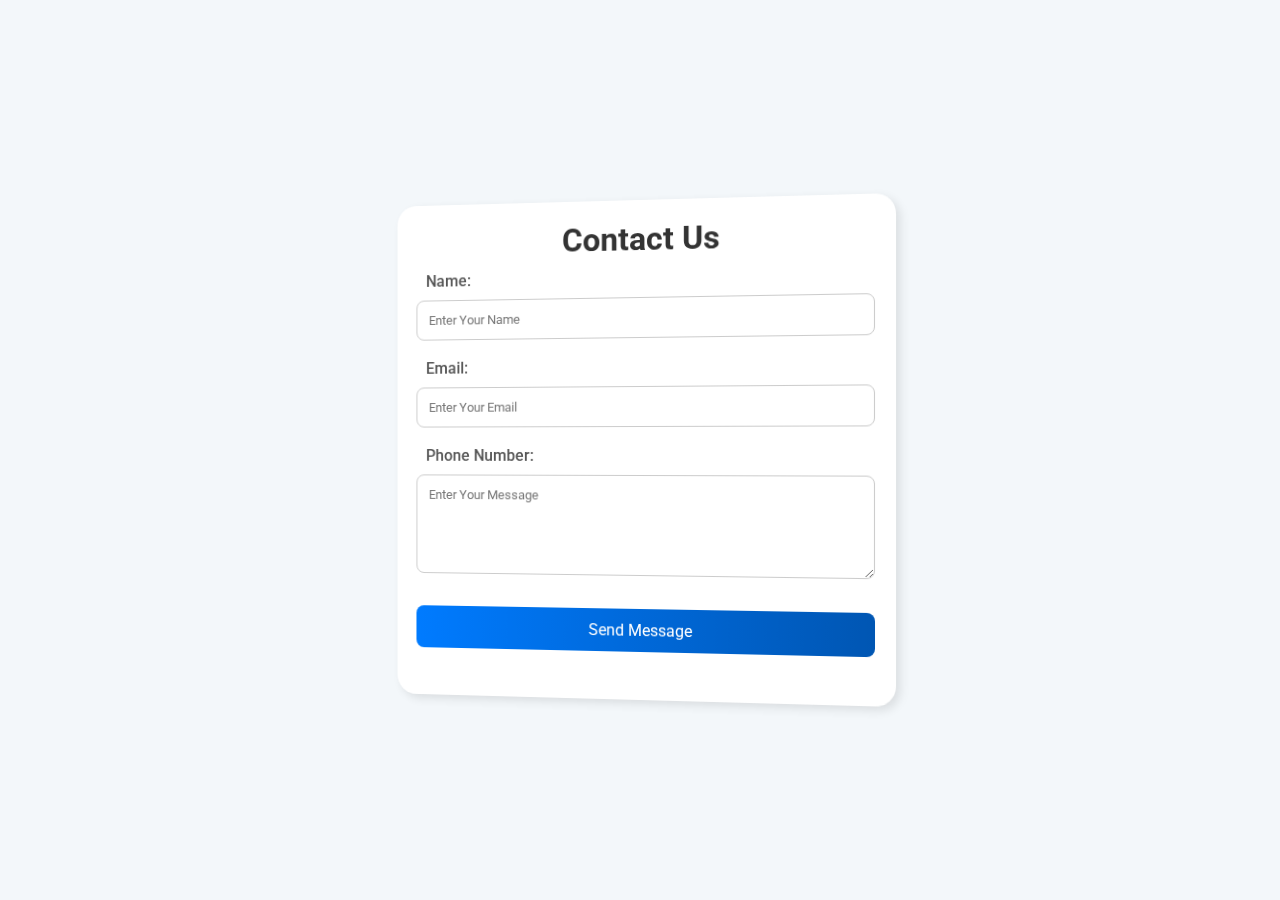
==== Sheryians-Project-Exercises/Project-Exercise-5-css/index.html @ e3667907 "Project Exercise 5 Added" ====
<!DOCTYPE html>
<html>

<head>
    <meta charset="UTF-8" />
    <meta name="viewport" content="width=device-width, initial-scale=1.0" />
    <link rel="stylesheet" href="style.css">
    <title>Contact US Form</title>
</head>

<body>
<div class="formContainer">
    <form>
        <h1>Contact Us</h1>
        <label for="name">Name:</label><br>
        <input type="text" name="name" id="name" placeholder="Enter Your Name"><br><br>
        <label for="email">Email:</label><br>
        <input type="email" name="email" id="email" placeholder="Enter Your Email"><br><br>
        <label for="phone">Phone Number:</label><br>
        <textarea name="message" id="message" placeholder="Enter Your Message" rows="5" cols="30"></textarea><br><br>
        <button type="submit">Send Message</button>
    </form>
</div>
</body>

</html>
---- Sheryians-Project-Exercises/Project-Exercise-5-css/style.css ----
@import url('https://fonts.googleapis.com/css2?family=Roboto:wght@100..900&display=swap');

* {
    margin: 0;
    padding: 0;
    font-family: "Roboto", sans-serif;
    box-sizing: border-box;
}

body {
    background-color: #f3f7fa;
    display: flex;
    justify-content: center;
    align-items: center;
    height: 100vh;
}

.formContainer {
    display: flex;
    justify-content: center;
    align-items: center;
    perspective: 800px; /* Adds 3D depth */
}

form {
    height: 500px;
    width: 500px;
    background-color: #ffffff;
    border-radius: 20px;
    box-shadow: 4px 4px 10px rgba(0, 0, 0, 0.1);
    padding: 20px;
    transform: rotateY(-5deg); /* Initial tilt effect */
    transition: transform 0.5s ease-in-out;
}

form:hover {
    transform: rotateY(0deg); /* Straighten on hover */
}

form h1 {
    text-align: center;
    padding-bottom: 10px;
    color: #333333;
}

form label {
    padding-left: 10px;
    font-weight: 500;
    color: #555;
}

form input,
form textarea {
    width: 100%;
    padding: 12px;
    margin-top: 10px;
    border: 1px solid #ccc;
    border-radius: 8px;
    transition: border-color 0.3s ease-in-out, box-shadow 0.3s ease-in-out;
}

form input:focus,
form textarea:focus {
    border-color: #007bff;
    box-shadow: 0px 0px 10px rgba(0, 123, 255, 0.5);
    outline: none;
}

form textarea {
    resize: vertical;
    min-height: 100px;
}

button {
    width: 100%;
    padding: 12px;
    background: linear-gradient(to right, #007bff, #0056b3);
    color: white;
    border: none;
    border-radius: 8px;
    cursor: pointer;
    font-size: 16px;
    margin-top: 10px;
    transition: transform 0.3s ease-in-out, box-shadow 0.3s ease-in-out;
}

button:hover {
    transform: scale(1.05);
    box-shadow: 0px 5px 15px rgba(0, 123, 255, 0.3);
}

button:active {
    transform: scale(0.95);
}

/* Optional Animation */
@keyframes pulse {
    0% {
        transform: scale(1);
    }
    50% {
        transform: scale(1.05);
    }
    100% {
        transform: scale(1);
    }
}

button:hover {
    animation: pulse 1s infinite;
}
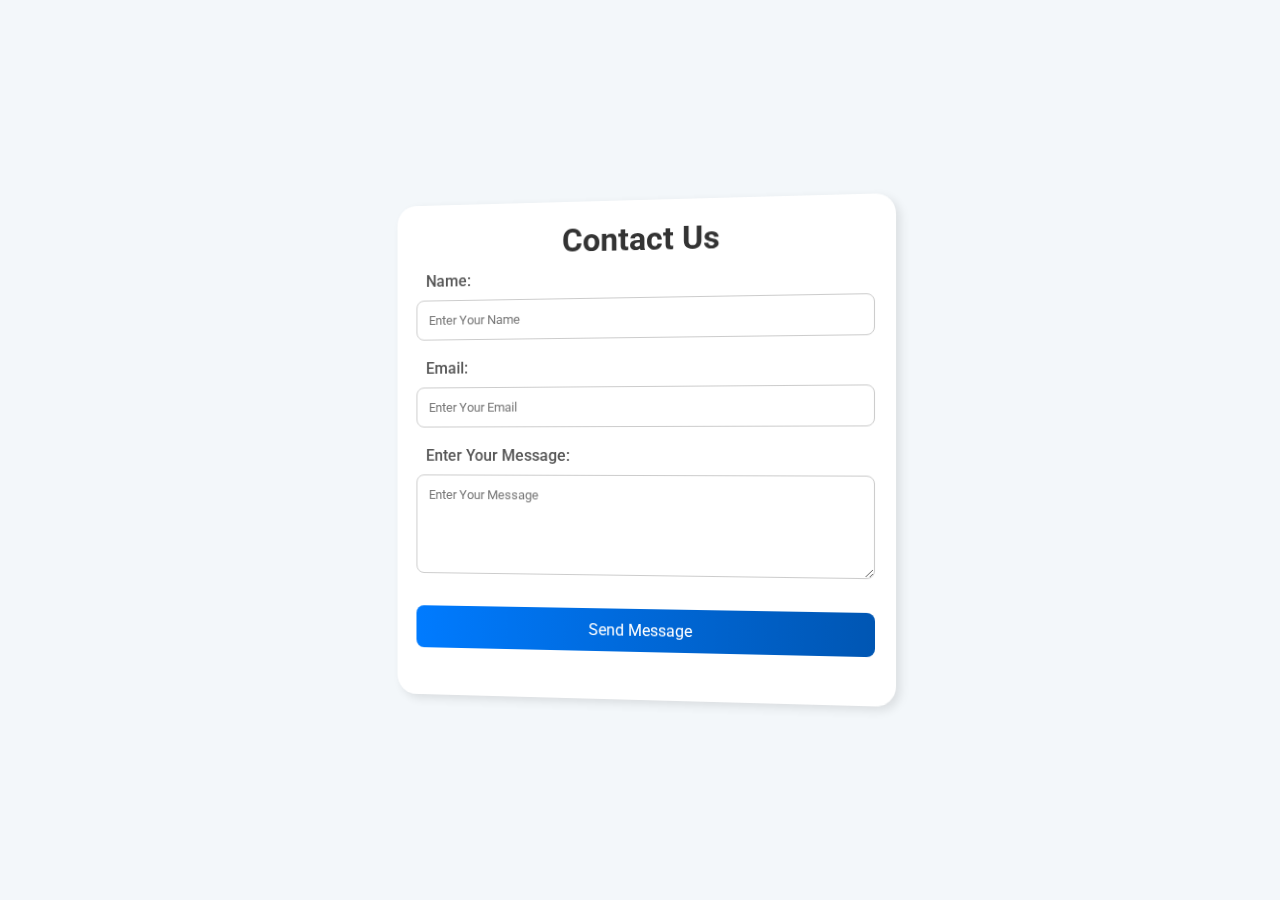
==== commit a46654b0: "Changes in Project 5 html" ====
--- a/Sheryians-Project-Exercises/Project-Exercise-5-css/index.html
+++ b/Sheryians-Project-Exercises/Project-Exercise-5-css/index.html
@@ -16,7 +16,7 @@
         <input type="text" name="name" id="name" placeholder="Enter Your Name"><br><br>
         <label for="email">Email:</label><br>
         <input type="email" name="email" id="email" placeholder="Enter Your Email"><br><br>
-        <label for="phone">Phone Number:</label><br>
+        <label for="message">Enter Your Message:</label><br>
         <textarea name="message" id="message" placeholder="Enter Your Message" rows="5" cols="30"></textarea><br><br>
         <button type="submit">Send Message</button>
     </form>
--- a/Sheryians-Project-Exercises/Project-Exercise-5-css/style.css
+++ b/Sheryians-Project-Exercises/Project-Exercise-5-css/style.css
@@ -19,7 +19,7 @@
     display: flex;
     justify-content: center;
     align-items: center;
-    perspective: 800px; /* Adds 3D depth */
+    perspective: 800px; 
 }
 
 form {
@@ -29,12 +29,12 @@
     border-radius: 20px;
     box-shadow: 4px 4px 10px rgba(0, 0, 0, 0.1);
     padding: 20px;
-    transform: rotateY(-5deg); /* Initial tilt effect */
+    transform: rotateY(-5deg); 
     transition: transform 0.5s ease-in-out;
 }
 
 form:hover {
-    transform: rotateY(0deg); /* Straighten on hover */
+    transform: rotateY(0deg); 
 }
 
 form h1 {
